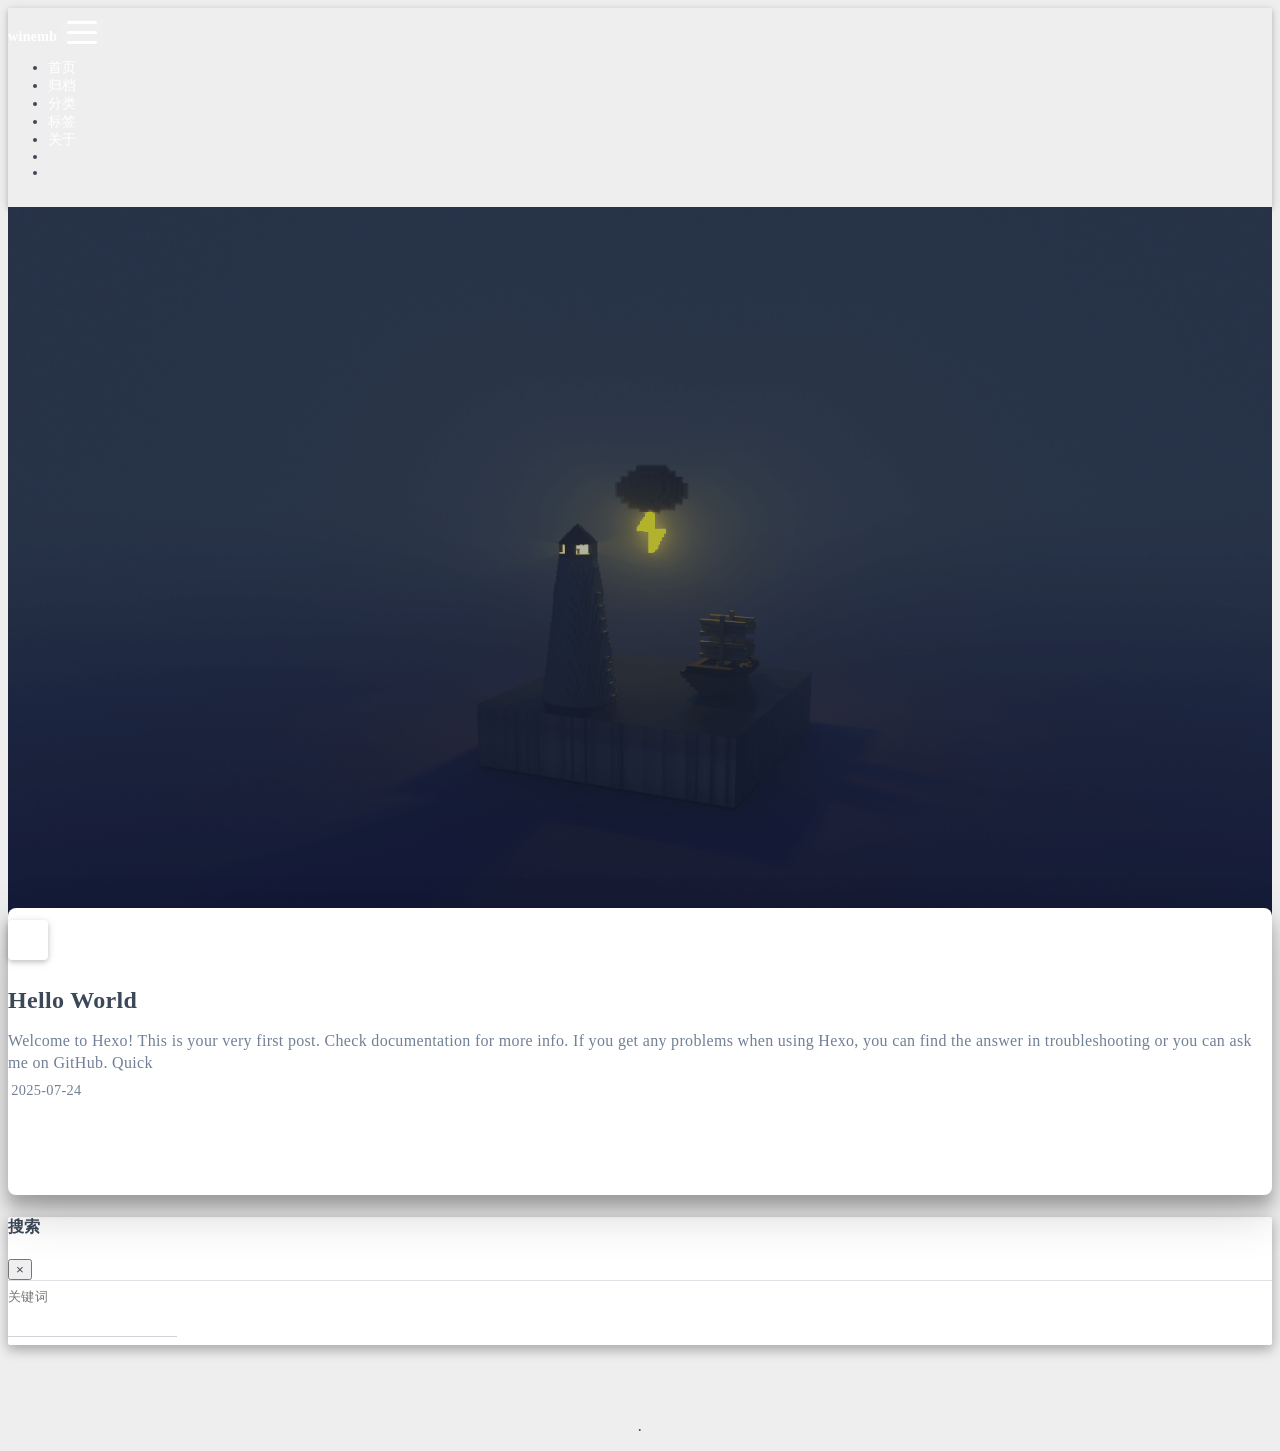
==== index.html @ 0170ba37 "Site updated: 2025-07-24 19:16:11" ====
<!DOCTYPE html>
<html lang="zh-CN" data-default-color-scheme=auto>



<head>
  <meta charset="UTF-8">

  <link rel="apple-touch-icon" sizes="76x76" href="/img/fluid.png">
  <link rel="icon" href="/img/fluid.png">
  

  <meta name="viewport" content="width=device-width, initial-scale=1.0, maximum-scale=5.0, shrink-to-fit=no">
  <meta http-equiv="x-ua-compatible" content="ie=edge">
  
  <meta name="theme-color" content="#2f4154">
  <meta name="author" content="winemb">
  <meta name="keywords" content="">
  
    <meta property="og:type" content="website">
<meta property="og:title" content="winemb的个人博客">
<meta property="og:url" content="http://example.com/index.html">
<meta property="og:site_name" content="winemb的个人博客">
<meta property="og:locale" content="zh_CN">
<meta property="article:author" content="winemb">
<meta name="twitter:card" content="summary_large_image">
  
  
  
  <title>winemb的个人博客</title>

  <link  rel="stylesheet" href="https://lib.baomitu.com/twitter-bootstrap/4.6.1/css/bootstrap.min.css" />





<!-- 主题依赖的图标库，不要自行修改 -->
<!-- Do not modify the link that theme dependent icons -->

<link rel="stylesheet" href="//at.alicdn.com/t/c/font_1749284_5i9bdhy70f8.css">



<link rel="stylesheet" href="//at.alicdn.com/t/c/font_1736178_k526ubmyhba.css">


<link  rel="stylesheet" href="/css/main.css" />


  <link id="highlight-css" rel="stylesheet" href="/css/highlight.css" />
  
    <link id="highlight-css-dark" rel="stylesheet" href="/css/highlight-dark.css" />
  




  <script id="fluid-configs">
    var Fluid = window.Fluid || {};
    Fluid.ctx = Object.assign({}, Fluid.ctx)
    var CONFIG = {"hostname":"example.com","root":"/","version":"1.9.8","typing":{"enable":true,"typeSpeed":70,"cursorChar":"_","loop":false,"scope":[]},"anchorjs":{"enable":true,"element":"h1,h2,h3,h4,h5,h6","placement":"left","visible":"hover","icon":""},"progressbar":{"enable":true,"height_px":3,"color":"#29d","options":{"showSpinner":false,"trickleSpeed":100}},"code_language":{"enable":true,"default":"TEXT"},"copy_btn":true,"image_caption":{"enable":true},"image_zoom":{"enable":true,"img_url_replace":["",""]},"toc":{"enable":true,"placement":"right","headingSelector":"h1,h2,h3,h4,h5,h6","collapseDepth":0},"lazyload":{"enable":true,"loading_img":"/img/loading.gif","onlypost":false,"offset_factor":2},"web_analytics":{"enable":false,"follow_dnt":true,"baidu":null,"google":{"measurement_id":null},"tencent":{"sid":null,"cid":null},"leancloud":{"app_id":null,"app_key":null,"server_url":null,"path":"window.location.pathname","ignore_local":false},"umami":{"src":null,"website_id":null,"domains":null,"start_time":"2024-01-01T00:00:00.000Z","token":null,"api_server":null}},"search_path":"/local-search.xml","include_content_in_search":true};

    if (CONFIG.web_analytics.follow_dnt) {
      var dntVal = navigator.doNotTrack || window.doNotTrack || navigator.msDoNotTrack;
      Fluid.ctx.dnt = dntVal && (dntVal.startsWith('1') || dntVal.startsWith('yes') || dntVal.startsWith('on'));
    }
  </script>
  <script  src="/js/utils.js" ></script>
  <script  src="/js/color-schema.js" ></script>
  


  
<meta name="generator" content="Hexo 7.3.0"></head>


<body>
  

  <header>
    

<div class="header-inner" style="height: 100vh;">
  <nav id="navbar" class="navbar fixed-top  navbar-expand-lg navbar-dark scrolling-navbar">
  <div class="container">
    <a class="navbar-brand" href="/">
      <strong>winemb</strong>
    </a>

    <button id="navbar-toggler-btn" class="navbar-toggler" type="button" data-toggle="collapse"
            data-target="#navbarSupportedContent"
            aria-controls="navbarSupportedContent" aria-expanded="false" aria-label="Toggle navigation">
      <div class="animated-icon"><span></span><span></span><span></span></div>
    </button>

    <!-- Collapsible content -->
    <div class="collapse navbar-collapse" id="navbarSupportedContent">
      <ul class="navbar-nav ml-auto text-center">
        
          
          
          
          
            <li class="nav-item">
              <a class="nav-link" href="/" target="_self">
                <i class="iconfont icon-home-fill"></i>
                <span>首页</span>
              </a>
            </li>
          
        
          
          
          
          
            <li class="nav-item">
              <a class="nav-link" href="/archives/" target="_self">
                <i class="iconfont icon-archive-fill"></i>
                <span>归档</span>
              </a>
            </li>
          
        
          
          
          
          
            <li class="nav-item">
              <a class="nav-link" href="/categories/" target="_self">
                <i class="iconfont icon-category-fill"></i>
                <span>分类</span>
              </a>
            </li>
          
        
          
          
          
          
            <li class="nav-item">
              <a class="nav-link" href="/tags/" target="_self">
                <i class="iconfont icon-tags-fill"></i>
                <span>标签</span>
              </a>
            </li>
          
        
          
          
          
          
            <li class="nav-item">
              <a class="nav-link" href="/about/" target="_self">
                <i class="iconfont icon-user-fill"></i>
                <span>关于</span>
              </a>
            </li>
          
        
        
          <li class="nav-item" id="search-btn">
            <a class="nav-link" target="_self" href="javascript:;" data-toggle="modal" data-target="#modalSearch" aria-label="Search">
              <i class="iconfont icon-search"></i>
            </a>
          </li>
          
        
        
          <li class="nav-item" id="color-toggle-btn">
            <a class="nav-link" target="_self" href="javascript:;" aria-label="Color Toggle">
              <i class="iconfont icon-dark" id="color-toggle-icon"></i>
            </a>
          </li>
        
      </ul>
    </div>
  </div>
</nav>

  

<div id="banner" class="banner" parallax=true
     style="background: url('/img/default.png') no-repeat center center; background-size: cover;">
  <div class="full-bg-img">
    <div class="mask flex-center" style="background-color: rgba(0, 0, 0, 0.3)">
      <div class="banner-text text-center fade-in-up">
        <div class="h2">
          
            <span id="subtitle" data-typed-text="winemb的个人博客"></span>
          
        </div>

        
      </div>

      
        <div class="scroll-down-bar">
          <i class="iconfont icon-arrowdown"></i>
        </div>
      
    </div>
  </div>
</div>

</div>

  </header>

  <main>
    
      <div class="container nopadding-x-md">
        <div id="board"
          style="margin-top: 0">
          
          <div class="container">
            <div class="row">
              <div class="col-12 col-md-10 m-auto">
                


  <div class="row mx-auto index-card">
    
    
    <article class="col-12 col-md-12 mx-auto index-info">
      <h2 class="index-header">
        
        <a href="/2025/07/24/hello-world/" target="_self">
          Hello World
        </a>
      </h2>

      
      <a class="index-excerpt index-excerpt__noimg" href="/2025/07/24/hello-world/" target="_self">
        <div>
          Welcome to Hexo! This is your very first post. Check documentation for more info. If you get any problems when using Hexo, you can find the answer in troubleshooting or you can ask me on GitHub. Quick
        </div>
      </a>

      <div class="index-btm post-metas">
        
          <div class="post-meta mr-3">
            <i class="iconfont icon-date"></i>
            <time datetime="2025-07-24 15:18" pubdate>
              2025-07-24
            </time>
          </div>
        
        
        
      </div>
    </article>
  </div>





              </div>
            </div>
          </div>
        </div>
      </div>
    

    
      <a id="scroll-top-button" aria-label="TOP" href="#" role="button">
        <i class="iconfont icon-arrowup" aria-hidden="true"></i>
      </a>
    

    
      <div class="modal fade" id="modalSearch" tabindex="-1" role="dialog" aria-labelledby="ModalLabel"
     aria-hidden="true">
  <div class="modal-dialog modal-dialog-scrollable modal-lg" role="document">
    <div class="modal-content">
      <div class="modal-header text-center">
        <h4 class="modal-title w-100 font-weight-bold">搜索</h4>
        <button type="button" id="local-search-close" class="close" data-dismiss="modal" aria-label="Close">
          <span aria-hidden="true">&times;</span>
        </button>
      </div>
      <div class="modal-body mx-3">
        <div class="md-form mb-5">
          <input type="text" id="local-search-input" class="form-control validate">
          <label data-error="x" data-success="v" for="local-search-input">关键词</label>
        </div>
        <div class="list-group" id="local-search-result"></div>
      </div>
    </div>
  </div>
</div>

    

    
  </main>

  <footer>
    <div class="footer-inner">
  
    <div class="footer-content">
       . 
    </div>
  
  
  
</div>

  </footer>

  <!-- Scripts -->
  
  <script  src="https://lib.baomitu.com/nprogress/0.2.0/nprogress.min.js" ></script>
  <link  rel="stylesheet" href="https://lib.baomitu.com/nprogress/0.2.0/nprogress.min.css" />

  <script>
    NProgress.configure({"showSpinner":false,"trickleSpeed":100})
    NProgress.start()
    window.addEventListener('load', function() {
      NProgress.done();
    })
  </script>


<script  src="https://lib.baomitu.com/jquery/3.6.4/jquery.min.js" ></script>
<script  src="https://lib.baomitu.com/twitter-bootstrap/4.6.1/js/bootstrap.min.js" ></script>
<script  src="/js/events.js" ></script>
<script  src="/js/plugins.js" ></script>


  <script  src="https://lib.baomitu.com/typed.js/2.0.12/typed.min.js" ></script>
  <script>
    (function (window, document) {
      var typing = Fluid.plugins.typing;
      var subtitle = document.getElementById('subtitle');
      if (!subtitle || !typing) {
        return;
      }
      var text = subtitle.getAttribute('data-typed-text');
      
        typing(text);
      
    })(window, document);
  </script>




  
    <script  src="/js/img-lazyload.js" ></script>
  




  <script  src="/js/local-search.js" ></script>





<!-- 主题的启动项，将它保持在最底部 -->
<!-- the boot of the theme, keep it at the bottom -->
<script  src="/js/boot.js" ></script>


  

  <noscript>
    <div class="noscript-warning">博客在允许 JavaScript 运行的环境下浏览效果更佳</div>
  </noscript>
</body>
</html>
---- css/main.css ----
.anchorjs-link {
  text-decoration: none !important;
  transition: opacity 0.2s ease-in-out;
}
.markdown-body h1:hover > .anchorjs-link,
h2:hover > .anchorjs-link,
h3:hover > .anchorjs-link,
h4:hover > .anchorjs-link,
h5:hover > .anchorjs-link,
h6:hover > .anchorjs-link {
  opacity: 1;
}
.banner {
  height: 100%;
  position: relative;
  overflow: hidden;
  cursor: default;
}
.banner .mask {
  position: absolute;
  width: 100%;
  height: 100%;
  background-color: rgba(0,0,0,0.3);
}
.banner[parallax="true"] {
  will-change: transform;
  -webkit-transform-style: preserve-3d;
  -webkit-backface-visibility: hidden;
  transition: transform 0.05s ease-out;
}
@media (max-width: 100vh) {
  .header-inner {
    max-height: 100vw;
  }
  #board {
    margin-top: -1rem !important;
  }
}
@media (max-width: 79.99vh) {
  .scroll-down-bar {
    display: none;
  }
}
#board {
  position: relative;
  margin-top: -2rem;
  padding: 3rem 0;
  background-color: var(--board-bg-color);
  transition: background-color 0.2s ease-in-out;
  border-radius: 0.5rem;
  z-index: 3;
  -webkit-box-shadow: 0 12px 15px 0 rgba(0,0,0,0.24), 0 17px 50px 0 rgba(0,0,0,0.19);
  box-shadow: 0 12px 15px 0 rgba(0,0,0,0.24), 0 17px 50px 0 rgba(0,0,0,0.19);
}
.code-widget {
  display: inline-block;
  background-color: transparent;
  font-size: 0.75rem;
  line-height: 1;
  font-weight: bold;
  padding: 0.3rem 0.1rem 0.1rem 0.1rem;
  position: absolute;
  right: 0.45rem;
  top: 0.15rem;
  z-index: 1;
}
.code-widget-light {
  color: #999;
}
.code-widget-dark {
  color: #bababa;
}
.copy-btn {
  cursor: pointer;
  user-select: none;
  -webkit-appearance: none;
  outline: none;
}
.copy-btn > i {
  font-size: 0.75rem !important;
  font-weight: 400;
  margin-right: 0.15rem;
  opacity: 0;
  transition: opacity 0.2s ease-in-out;
}
.markdown-body pre:hover > .copy-btn > i {
  opacity: 0.9;
}
.markdown-body pre:hover > .copy-btn,
.markdown-body pre:not(:hover) > .copy-btn {
  outline: none;
}
.license-box {
  background-color: rgba(27,31,35,0.05);
  transition: background-color 0.2s ease-in-out;
  border-radius: 4px;
  font-size: 0.9rem;
  overflow: hidden;
  padding: 1.25rem;
  position: relative;
  z-index: 1;
}
.license-box .license-icon {
  position: absolute;
  top: 50%;
  left: 100%;
}
.license-box .license-icon::after {
  content: "\e8e4";
  font-size: 12.5rem;
  line-height: 1;
  opacity: 0.1;
  position: relative;
  left: -0.85em;
  bottom: 0.5em;
  z-index: -1;
}
.license-box .license-title {
  margin-bottom: 1rem;
}
.license-box .license-title div:nth-child(1) {
  line-height: 1.2;
  margin-bottom: 0.25rem;
}
.license-box .license-title div:nth-child(2) {
  color: var(--sec-text-color);
  font-size: 0.8rem;
}
.license-box .license-meta {
  align-items: center;
  display: flex;
  flex-wrap: wrap;
  justify-content: flex-start;
}
.license-box .license-meta .license-meta-item {
  align-items: center;
  justify-content: center;
  margin-right: 1.5rem;
}
.license-box .license-meta .license-meta-item div:nth-child(1) {
  color: var(--sec-text-color);
  font-size: 0.8rem;
  font-weight: normal;
}
.license-box .license-meta .license-meta-item i.iconfont {
  font-size: 1rem;
}
@media (max-width: 575px) and (min-width: 425px) {
  .license-box .license-meta .license-meta-item {
    display: flex;
    justify-content: flex-start;
    flex-wrap: wrap;
    font-size: 0.8rem;
    flex: 0 0 50%;
    max-width: 50%;
    margin-right: 0;
  }
  .license-box .license-meta .license-meta-item div:nth-child(1) {
    margin-right: 0.5rem;
  }
  .license-box .license-meta .license-meta-date {
    order: -1;
  }
}
@media (max-width: 424px) {
  .license-box::after {
    top: -65px;
  }
  .license-box .license-meta {
    flex-direction: column;
    align-items: flex-start;
  }
  .license-box .license-meta .license-meta-item {
    display: flex;
    flex-wrap: wrap;
    font-size: 0.8rem;
  }
  .license-box .license-meta .license-meta-item div:nth-child(1) {
    margin-right: 0.5rem;
  }
}
.footer-inner {
  padding: 3rem 0 1rem 0;
  text-align: center;
}
.footer-inner > div:not(:first-child) {
  margin: 0.25rem 0;
  font-size: 0.85rem;
}
.footer-inner .statistics {
  display: flex;
  flex-direction: row;
  justify-content: center;
}
.footer-inner .statistics > span {
  flex: 1;
  margin: 0 0.25rem;
}
.footer-inner .statistics > *:nth-last-child(2):first-child {
  text-align: right;
}
.footer-inner .statistics > *:nth-last-child(2):first-child ~ * {
  text-align: left;
}
.footer-inner .beian {
  display: flex;
  flex-direction: row;
  justify-content: center;
}
.footer-inner .beian > * {
  margin: 0 0.25rem;
}
.footer-inner .beian-police {
  position: relative;
  overflow: hidden;
  display: inline-flex;
  align-items: center;
  justify-content: left;
}
.footer-inner .beian-police img {
  margin-right: 3px;
  width: 1rem;
  height: 1rem;
  margin-bottom: 0.1rem;
}
@media (max-width: 424px) {
  .footer-inner .statistics {
    flex-direction: column;
  }
  .footer-inner .statistics > *:nth-last-child(2):first-child {
    text-align: center;
  }
  .footer-inner .statistics > *:nth-last-child(2):first-child ~ * {
    text-align: center;
  }
  .footer-inner .beian {
    flex-direction: column;
  }
  .footer-inner .beian .beian-police {
    justify-content: center;
  }
  .footer-inner .beian > *:nth-last-child(2):first-child {
    text-align: center;
  }
  .footer-inner .beian > *:nth-last-child(2):first-child ~ * {
    text-align: center;
  }
}
sup > a::before,
.footnote-text::before {
  display: block;
  content: "";
  margin-top: -5rem;
  height: 5rem;
  width: 1px;
  visibility: hidden;
}
sup > a::before,
.footnote-text::before {
  display: inline-block;
}
.footnote-item::before {
  display: block;
  content: "";
  margin-top: -5rem;
  height: 5rem;
  width: 1px;
  visibility: hidden;
}
.footnote-list ol {
  list-style-type: none;
  counter-reset: sectioncounter;
  padding-left: 0.5rem;
  font-size: 0.95rem;
}
.footnote-list ol li:before {
  font-family: "Helvetica Neue", monospace, "Monaco";
  content: "[" counter(sectioncounter) "]";
  counter-increment: sectioncounter;
}
.footnote-list ol li+li {
  margin-top: 0.5rem;
}
.footnote-text {
  padding-left: 0.5em;
}
.navbar {
  background-color: transparent;
  font-size: 0.875rem;
  box-shadow: 0 2px 5px 0 rgba(0,0,0,0.16), 0 2px 10px 0 rgba(0,0,0,0.12);
  -webkit-box-shadow: 0 2px 5px 0 rgba(0,0,0,0.16), 0 2px 10px 0 rgba(0,0,0,0.12);
}
.navbar .navbar-brand {
  color: var(--navbar-text-color);
}
.navbar .navbar-toggler .animated-icon span {
  background-color: var(--navbar-text-color);
}
.navbar .nav-item .nav-link {
  display: block;
  color: var(--navbar-text-color);
  transition: color 0.2s ease-in-out, background-color 0.2s ease-in-out;
}
.navbar .nav-item .nav-link:hover {
  color: var(--link-hover-color);
}
.navbar .nav-item .nav-link:focus {
  color: var(--navbar-text-color);
}
.navbar .nav-item .nav-link i {
  font-size: 0.875rem;
  line-height: inherit;
}
.navbar .nav-item .nav-link i:only-child {
  margin: 0 0.2rem;
}
.navbar .navbar-toggler {
  border-width: 0;
  outline: 0;
}
.navbar.scrolling-navbar {
  will-change: background, padding;
  -webkit-transition: background 0.5s ease-in-out, padding 0.5s ease-in-out;
  transition: background 0.5s ease-in-out, padding 0.5s ease-in-out;
}
@media (min-width: 600px) {
  .navbar.scrolling-navbar {
    padding-top: 12px;
    padding-bottom: 12px;
  }
  .navbar.scrolling-navbar .navbar-nav > li {
    -webkit-transition-duration: 1s;
    transition-duration: 1s;
  }
}
.navbar.scrolling-navbar.top-nav-collapse {
  padding-top: 5px;
  padding-bottom: 5px;
}
.navbar .dropdown-menu {
  font-size: 0.875rem;
  color: var(--navbar-text-color);
  background-color: rgba(0,0,0,0.3);
  border: none;
  min-width: 8rem;
  -webkit-transition: background 0.5s ease-in-out, padding 0.5s ease-in-out;
  transition: background 0.5s ease-in-out, padding 0.5s ease-in-out;
}
@media (max-width: 991.98px) {
  .navbar .dropdown-menu {
    text-align: center;
  }
}
.navbar .dropdown-item {
  color: var(--navbar-text-color);
}
.navbar .dropdown-item:hover,
.navbar .dropdown-item:focus {
  color: var(--link-hover-color);
  background-color: rgba(0,0,0,0.1);
}
@media (min-width: 992px) {
  .navbar .dropdown:hover > .dropdown-menu {
    display: block;
  }
  .navbar .dropdown > .dropdown-toggle:active {
    pointer-events: none;
  }
  .navbar .dropdown-menu {
    top: 95%;
  }
}
.navbar .animated-icon {
  width: 30px;
  height: 20px;
  position: relative;
  margin: 0;
  -webkit-transform: rotate(0deg);
  -moz-transform: rotate(0deg);
  -o-transform: rotate(0deg);
  transform: rotate(0deg);
  -webkit-transition: 0.5s ease-in-out;
  -moz-transition: 0.5s ease-in-out;
  -o-transition: 0.5s ease-in-out;
  transition: 0.5s ease-in-out;
  cursor: pointer;
}
.navbar .animated-icon span {
  display: block;
  position: absolute;
  height: 3px;
  width: 100%;
  border-radius: 9px;
  opacity: 1;
  left: 0;
  -webkit-transform: rotate(0deg);
  -moz-transform: rotate(0deg);
  -o-transform: rotate(0deg);
  transform: rotate(0deg);
  -webkit-transition: 0.25s ease-in-out;
  -moz-transition: 0.25s ease-in-out;
  -o-transition: 0.25s ease-in-out;
  transition: 0.25s ease-in-out;
  background: #fff;
}
.navbar .animated-icon span:nth-child(1) {
  top: 0;
}
.navbar .animated-icon span:nth-child(2) {
  top: 10px;
}
.navbar .animated-icon span:nth-child(3) {
  top: 20px;
}
.navbar .animated-icon.open span:nth-child(1) {
  top: 11px;
  -webkit-transform: rotate(135deg);
  -moz-transform: rotate(135deg);
  -o-transform: rotate(135deg);
  transform: rotate(135deg);
}
.navbar .animated-icon.open span:nth-child(2) {
  opacity: 0;
  left: -60px;
}
.navbar .animated-icon.open span:nth-child(3) {
  top: 11px;
  -webkit-transform: rotate(-135deg);
  -moz-transform: rotate(-135deg);
  -o-transform: rotate(-135deg);
  transform: rotate(-135deg);
}
.navbar .dropdown-collapse,
.top-nav-collapse,
.navbar-col-show {
  background-color: var(--navbar-bg-color);
}
@media (max-width: 767px) {
  .navbar {
    font-size: 1rem;
    line-height: 2.5rem;
  }
}
.banner-text {
  color: var(--subtitle-color);
  max-width: calc(960px - 6rem);
  width: 80%;
  overflow-wrap: break-word;
}
.banner-text .typed-cursor {
  margin: 0 0.2rem;
}
@media (max-width: 767px) {
  #subtitle,
  .typed-cursor {
    font-size: 1.5rem;
  }
}
@media (max-width: 575px) {
  .banner-text {
    font-size: 0.9rem;
  }
  #subtitle,
  .typed-cursor {
    font-size: 1.35rem;
  }
}
.modal-dialog .modal-content {
  background-color: var(--board-bg-color);
  border: 0;
  border-radius: 0.125rem;
  -webkit-box-shadow: 0 5px 11px 0 rgba(0,0,0,0.18), 0 4px 15px 0 rgba(0,0,0,0.15);
  box-shadow: 0 5px 11px 0 rgba(0,0,0,0.18), 0 4px 15px 0 rgba(0,0,0,0.15);
}
.modal-dialog .modal-content .modal-header {
  border-bottom-color: var(--line-color);
  transition: border-bottom-color 0.2s ease-in-out;
}
.close {
  color: var(--text-color);
}
.close:hover {
  color: var(--link-hover-color);
}
.close:focus {
  outline: 0;
}
.modal-dialog .modal-content .modal-header {
  border-top-left-radius: 0.125rem;
  border-top-right-radius: 0.125rem;
  border-bottom: 1px solid #dee2e6;
}
.md-form {
  position: relative;
  margin-top: 1.5rem;
  margin-bottom: 1.5rem;
}
.md-form input[type] {
  -webkit-box-sizing: content-box;
  box-sizing: content-box;
  background-color: transparent;
  border: none;
  border-bottom: 1px solid #ced4da;
  border-radius: 0;
  outline: none;
  -webkit-box-shadow: none;
  box-shadow: none;
  transition: border-color 0.15s ease-in-out, box-shadow 0.15s ease-in-out, -webkit-box-shadow 0.15s ease-in-out;
}
.md-form input[type]:focus:not([readonly]) {
  border-bottom: 1px solid #4285f4;
  -webkit-box-shadow: 0 1px 0 0 #4285f4;
  box-shadow: 0 1px 0 0 #4285f4;
}
.md-form input[type]:focus:not([readonly]) + label {
  color: #4285f4;
}
.md-form input[type].valid,
.md-form input[type]:focus.valid {
  border-bottom: 1px solid #00c851;
  -webkit-box-shadow: 0 1px 0 0 #00c851;
  box-shadow: 0 1px 0 0 #00c851;
}
.md-form input[type].valid + label,
.md-form input[type]:focus.valid + label {
  color: #00c851;
}
.md-form input[type].invalid,
.md-form input[type]:focus.invalid {
  border-bottom: 1px solid #f44336;
  -webkit-box-shadow: 0 1px 0 0 #f44336;
  box-shadow: 0 1px 0 0 #f44336;
}
.md-form input[type].invalid + label,
.md-form input[type]:focus.invalid + label {
  color: #f44336;
}
.md-form input[type].validate {
  margin-bottom: 2.5rem;
}
.md-form input[type].form-control {
  height: auto;
  padding: 0.6rem 0 0.4rem 0;
  margin: 0 0 0.5rem 0;
  color: var(--text-color);
  background-color: transparent;
  border-radius: 0;
}
.md-form label {
  font-size: 0.8rem;
  position: absolute;
  top: -1rem;
  left: 0;
  color: #757575;
  cursor: text;
  transition: color 0.2s ease-out;
}
.modal-open[style] {
  padding-right: 0 !important;
  overflow: auto;
}
.modal-open[style] #navbar[style] {
  padding-right: 1rem !important;
}
#nprogress .bar {
  height: 3px !important;
  background-color: #29d !important;
}
#nprogress .peg {
  box-shadow: 0 0 14px #29d, 0 0 8px #29d !important;
}
@media (max-width: 575px) {
  #nprogress .bar {
    display: none;
  }
}
.noscript-warning {
  background-color: #f55;
  color: #fff;
  font-family: sans-serif;
  font-size: 1rem;
  font-weight: bold;
  position: fixed;
  left: 0;
  bottom: 0;
  text-align: center;
  width: 100%;
  z-index: 99;
}
.pagination {
  margin-top: 3rem;
  justify-content: center;
}
.pagination .space {
  align-self: flex-end;
}
.pagination .page-number,
.pagination .current,
.pagination .extend {
  outline: 0;
  border: 0;
  background-color: transparent;
  font-size: 0.9rem;
  padding: 0.5rem 0.75rem;
  line-height: 1.25;
  border-radius: 0.125rem;
}
.pagination .page-number {
  margin: 0 0.05rem;
}
.pagination .page-number:hover,
.pagination .current {
  transition: background-color 0.2s ease-in-out;
  background-color: var(--link-hover-bg-color);
}
.qr-trigger {
  cursor: pointer;
  position: relative;
}
.qr-trigger:hover .qr-img {
  display: block;
  transition: all 0.3s;
}
.qr-img {
  max-width: 12rem;
  position: absolute;
  right: -5.25rem;
  z-index: 99;
  display: none;
  border-radius: 0.2rem;
  background-color: transparent;
  box-shadow: 0 0 20px -5px rgba(158,158,158,0.2);
}
.scroll-down-bar {
  position: absolute;
  width: 100%;
  height: 6rem;
  text-align: center;
  cursor: pointer;
  bottom: 0;
}
.scroll-down-bar i.iconfont {
  font-size: 2rem;
  font-weight: bold;
  display: inline-block;
  position: relative;
  padding-top: 2rem;
  color: var(--subtitle-color);
  transform: translateZ(0);
  animation: scroll-down 1.5s infinite;
}
#scroll-top-button {
  position: fixed;
  z-index: 99;
  background: var(--board-bg-color);
  transition: background-color 0.2s ease-in-out, bottom 0.3s ease;
  border-radius: 4px;
  min-width: 40px;
  min-height: 40px;
  bottom: -60px;
  outline: none;
  display: flex;
  display: -webkit-flex;
  align-items: center;
  box-shadow: 0 2px 5px 0 rgba(0,0,0,0.16), 0 2px 10px 0 rgba(0,0,0,0.12);
}
#scroll-top-button i {
  font-size: 32px;
  margin: auto;
  color: var(--sec-text-color);
}
#scroll-top-button:hover i,
#scroll-top-button:active i {
  animation-name: scroll-top;
  animation-duration: 1s;
  animation-delay: 0.1s;
  animation-timing-function: ease-in-out;
  animation-iteration-count: infinite;
  animation-fill-mode: forwards;
  animation-direction: alternate;
}
#local-search-result .search-list-title {
  border-left: 3px solid #0d47a1;
}
#local-search-result .search-list-content {
  padding: 0 1.25rem;
}
#local-search-result .search-word {
  color: #ff4500;
}
#toc {
  visibility: hidden;
}
.toc-header {
  margin-bottom: 0.5rem;
  font-weight: bold;
  line-height: 1.2;
}
.toc-header,
.toc-header > i {
  font-size: 1.25rem;
}
.toc-body {
  max-height: 75vh;
  overflow-y: auto;
  overflow: -moz-scrollbars-none;
  -ms-overflow-style: none;
}
.toc-body ol {
  list-style: none;
  padding-inline-start: 1rem;
}
.toc-body::-webkit-scrollbar {
  display: none;
}
.tocbot-list {
  position: relative;
}
.tocbot-list ol {
  list-style: none;
  padding-left: 1rem;
}
.tocbot-list a {
  font-size: 0.95rem;
}
.tocbot-link {
  color: var(--text-color);
}
.tocbot-active-link {
  font-weight: bold;
  color: var(--link-hover-color);
}
.tocbot-is-collapsed {
  max-height: 0;
}
.tocbot-is-collapsible {
  overflow: hidden;
  transition: all 0.3s ease-in-out;
}
.toc-list-item {
  white-space: nowrap;
  overflow: hidden;
  text-overflow: ellipsis;
}
.toc-list-item.is-active-li::before {
  height: 1rem;
  margin: 0.25rem 0;
  visibility: visible;
}
.toc-list-item::before {
  width: 0.15rem;
  height: 0.2rem;
  position: absolute;
  left: 0.25rem;
  content: "";
  border-radius: 2px;
  margin: 0.65rem 0;
  background: var(--link-hover-color);
  visibility: hidden;
  transition: height 0.1s ease-in-out, margin 0.1s ease-in-out, visibility 0.1s ease-in-out;
}
.sidebar {
  position: -webkit-sticky;
  position: sticky;
  top: 2rem;
  padding: 3rem 0;
}
html {
  font-size: 16px;
  letter-spacing: 0.02em;
}
html,
body {
  height: 100%;
  font-family: var(--font-family-sans-serif);
  overflow-wrap: break-word;
}
body {
  transition: color 0.2s ease-in-out, background-color 0.2s ease-in-out;
  background-color: var(--body-bg-color);
  color: var(--text-color);
  -webkit-font-smoothing: antialiased;
  -moz-osx-font-smoothing: grayscale;
}
body a {
  color: var(--text-color);
  text-decoration: none;
  cursor: pointer;
  transition: color 0.2s ease-in-out, background-color 0.2s ease-in-out;
}
body a:hover {
  color: var(--link-hover-color);
  text-decoration: none;
  transition: color 0.2s ease-in-out, background-color 0.2s ease-in-out;
}
code {
  color: inherit;
}
table {
  font-size: inherit;
  color: var(--post-text-color);
}
img[lazyload] {
  object-fit: cover;
}
*[align="left"] {
  text-align: left;
}
*[align="center"] {
  text-align: center;
}
*[align="right"] {
  text-align: right;
}
::-webkit-scrollbar {
  width: 6px;
  height: 6px;
}
::-webkit-scrollbar-thumb {
  background-color: var(--scrollbar-color);
  border-radius: 6px;
}
::-webkit-scrollbar-thumb:hover {
  background-color: var(--scrollbar-hover-color);
}
::-webkit-scrollbar-corner {
  background-color: transparent;
}
label {
  margin-bottom: 0;
}
i.iconfont {
  font-size: 1em;
  line-height: 1;
}
:root {
  --color-mode: "light";
  --body-bg-color: #eee;
  --board-bg-color: #fff;
  --text-color: #3c4858;
  --sec-text-color: #718096;
  --post-text-color: #2c3e50;
  --post-heading-color: #1a202c;
  --post-link-color: #0366d6;
  --link-hover-color: #30a9de;
  --link-hover-bg-color: #f8f9fa;
  --line-color: #eaecef;
  --navbar-bg-color: #2f4154;
  --navbar-text-color: #fff;
  --subtitle-color: #fff;
  --scrollbar-color: #c4c6c9;
  --scrollbar-hover-color: #a6a6a6;
  --button-bg-color: transparent;
  --button-hover-bg-color: #f2f3f5;
  --highlight-bg-color: #f6f8fa;
  --inlinecode-bg-color: rgba(175,184,193,0.2);
  --fold-title-color: #3c4858;
  --fold-border-color: #eaecef;
}
@media (prefers-color-scheme: dark) {
  :root {
    --color-mode: "dark";
  }
  :root:not([data-user-color-scheme]) {
    --body-bg-color: #181c27;
    --board-bg-color: #252d38;
    --text-color: #c4c6c9;
    --sec-text-color: #a7a9ad;
    --post-text-color: #c4c6c9;
    --post-heading-color: #c4c6c9;
    --post-link-color: #1589e9;
    --link-hover-color: #30a9de;
    --link-hover-bg-color: #364151;
    --line-color: #435266;
    --navbar-bg-color: #1f3144;
    --navbar-text-color: #d0d0d0;
    --subtitle-color: #d0d0d0;
    --scrollbar-color: #687582;
    --scrollbar-hover-color: #9da8b3;
    --button-bg-color: transparent;
    --button-hover-bg-color: #46647e;
    --highlight-bg-color: #303030;
    --inlinecode-bg-color: rgba(99,110,123,0.4);
    --fold-title-color: #c4c6c9;
    --fold-border-color: #435266;
  }
  :root:not([data-user-color-scheme]) img {
    -webkit-filter: brightness(0.9);
    filter: brightness(0.9);
    transition: filter 0.2s ease-in-out;
  }
  :root:not([data-user-color-scheme]) .license-box {
    background-color: rgba(62,75,94,0.35);
    transition: background-color 0.2s ease-in-out;
  }
  :root:not([data-user-color-scheme]) .gt-comment-admin .gt-comment-content {
    background-color: transparent;
    transition: background-color 0.2s ease-in-out;
  }
}
@media not print {
  [data-user-color-scheme="dark"] {
    --body-bg-color: #181c27;
    --board-bg-color: #252d38;
    --text-color: #c4c6c9;
    --sec-text-color: #a7a9ad;
    --post-text-color: #c4c6c9;
    --post-heading-color: #c4c6c9;
    --post-link-color: #1589e9;
    --link-hover-color: #30a9de;
    --link-hover-bg-color: #364151;
    --line-color: #435266;
    --navbar-bg-color: #1f3144;
    --navbar-text-color: #d0d0d0;
    --subtitle-color: #d0d0d0;
    --scrollbar-color: #687582;
    --scrollbar-hover-color: #9da8b3;
    --button-bg-color: transparent;
    --button-hover-bg-color: #46647e;
    --highlight-bg-color: #303030;
    --inlinecode-bg-color: rgba(99,110,123,0.4);
    --fold-title-color: #c4c6c9;
    --fold-border-color: #435266;
  }
  [data-user-color-scheme="dark"] img {
    -webkit-filter: brightness(0.9);
    filter: brightness(0.9);
    transition: filter 0.2s ease-in-out;
  }
  [data-user-color-scheme="dark"] .license-box {
    background-color: rgba(62,75,94,0.35);
    transition: background-color 0.2s ease-in-out;
  }
  [data-user-color-scheme="dark"] .gt-comment-admin .gt-comment-content {
    background-color: transparent;
    transition: background-color 0.2s ease-in-out;
  }
}
@media print {
  :root {
    --color-mode: "light";
  }
}
.fade-in-up {
  -webkit-animation-name: fade-in-up;
  animation-name: fade-in-up;
}
.hidden-mobile {
  display: block;
}
.visible-mobile {
  display: none;
}
@media (max-width: 575px) {
  .hidden-mobile {
    display: none;
  }
  .visible-mobile {
    display: block;
  }
}
.nomargin-x {
  margin-left: 0 !important;
  margin-right: 0 !important;
}
.nopadding-x {
  padding-left: 0 !important;
  padding-right: 0 !important;
}
@media (max-width: 767px) {
  .nopadding-x-md {
    padding-left: 0 !important;
    padding-right: 0 !important;
  }
}
.flex-center {
  display: -webkit-box;
  display: -ms-flexbox;
  display: flex;
  -webkit-box-align: center;
  -ms-flex-align: center;
  align-items: center;
  -webkit-box-pack: center;
  -ms-flex-pack: center;
  justify-content: center;
  height: 100%;
}
.hover-with-bg {
  display: inline-block;
  line-height: 1;
}
.hover-with-bg:hover {
  background-color: var(--link-hover-bg-color);
  transition-duration: 0.2s;
  transition-timing-function: ease-in-out;
  border-radius: 0.2rem;
}
@-moz-keyframes fade-in-up {
  from {
    opacity: 0;
    -webkit-transform: translate3d(0, 100%, 0);
    transform: translate3d(0, 100%, 0);
  }
  to {
    opacity: 1;
    -webkit-transform: translate3d(0, 0, 0);
    transform: translate3d(0, 0, 0);
  }
}
@-webkit-keyframes fade-in-up {
  from {
    opacity: 0;
    -webkit-transform: translate3d(0, 100%, 0);
    transform: translate3d(0, 100%, 0);
  }
  to {
    opacity: 1;
    -webkit-transform: translate3d(0, 0, 0);
    transform: translate3d(0, 0, 0);
  }
}
@-o-keyframes fade-in-up {
  from {
    opacity: 0;
    -webkit-transform: translate3d(0, 100%, 0);
    transform: translate3d(0, 100%, 0);
  }
  to {
    opacity: 1;
    -webkit-transform: translate3d(0, 0, 0);
    transform: translate3d(0, 0, 0);
  }
}
@keyframes fade-in-up {
  from {
    opacity: 0;
    -webkit-transform: translate3d(0, 100%, 0);
    transform: translate3d(0, 100%, 0);
  }
  to {
    opacity: 1;
    -webkit-transform: translate3d(0, 0, 0);
    transform: translate3d(0, 0, 0);
  }
}
@-moz-keyframes scroll-down {
  0% {
    opacity: 0.8;
    top: 0;
  }
  50% {
    opacity: 0.4;
    top: -1em;
  }
  100% {
    opacity: 0.8;
    top: 0;
  }
}
@-webkit-keyframes scroll-down {
  0% {
    opacity: 0.8;
    top: 0;
  }
  50% {
    opacity: 0.4;
    top: -1em;
  }
  100% {
    opacity: 0.8;
    top: 0;
  }
}
@-o-keyframes scroll-down {
  0% {
    opacity: 0.8;
    top: 0;
  }
  50% {
    opacity: 0.4;
    top: -1em;
  }
  100% {
    opacity: 0.8;
    top: 0;
  }
}
@keyframes scroll-down {
  0% {
    opacity: 0.8;
    top: 0;
  }
  50% {
    opacity: 0.4;
    top: -1em;
  }
  100% {
    opacity: 0.8;
    top: 0;
  }
}
@-moz-keyframes scroll-top {
  0% {
    -webkit-transform: translateY(0);
    transform: translateY(0);
  }
  50% {
    -webkit-transform: translateY(-0.35rem);
    transform: translateY(-0.35rem);
  }
  100% {
    -webkit-transform: translateY(0);
    transform: translateY(0);
  }
}
@-webkit-keyframes scroll-top {
  0% {
    -webkit-transform: translateY(0);
    transform: translateY(0);
  }
  50% {
    -webkit-transform: translateY(-0.35rem);
    transform: translateY(-0.35rem);
  }
  100% {
    -webkit-transform: translateY(0);
    transform: translateY(0);
  }
}
@-o-keyframes scroll-top {
  0% {
    -webkit-transform: translateY(0);
    transform: translateY(0);
  }
  50% {
    -webkit-transform: translateY(-0.35rem);
    transform: translateY(-0.35rem);
  }
  100% {
    -webkit-transform: translateY(0);
    transform: translateY(0);
  }
}
@keyframes scroll-top {
  0% {
    -webkit-transform: translateY(0);
    transform: translateY(0);
  }
  50% {
    -webkit-transform: translateY(-0.35rem);
    transform: translateY(-0.35rem);
  }
  100% {
    -webkit-transform: translateY(0);
    transform: translateY(0);
  }
}
@media print {
  header,
  footer,
  .side-col,
  #scroll-top-button,
  .post-prevnext,
  #comments {
    display: none !important;
  }
  .markdown-body a:not([href^='#']):not([href^='javascript:']):not(.print-no-link)::after {
    content: ' (' attr(href) ')';
    font-size: 0.8rem;
    color: var(--post-text-color);
    opacity: 0.8;
  }
  .markdown-body > h1,
  .markdown-body h2 {
    border-bottom-color: transparent !important;
  }
  .markdown-body > h1,
  .markdown-body h2,
  .markdown-body h3,
  .markdown-body h4,
  .markdown-body h5,
  .markdown-body h6 {
    margin-top: 1.25em !important;
    margin-bottom: 0.25em !important;
  }
  .markdown-body [data-anchorjs-icon]::after {
    display: none;
  }
  .markdown-body figure.highlight table,
  .markdown-body figure.highlight tbody,
  .markdown-body figure.highlight tr,
  .markdown-body figure.highlight td.code,
  .markdown-body figure.highlight td.code pre {
    width: 100% !important;
    display: block !important;
  }
  .markdown-body figure.highlight pre > code {
    white-space: pre-wrap;
  }
  .markdown-body figure.highlight .gutter,
  .markdown-body figure.highlight .code-widget {
    display: none !important;
  }
  .post-metas a {
    text-decoration: none;
  }
}
@media not print {
  #seo-header {
    display: none;
  }
}
.index-card {
  margin-bottom: 2.5rem;
}
.index-img img {
  display: block;
  width: 100%;
  height: 10rem;
  object-fit: cover;
  box-shadow: 0 5px 11px 0 rgba(0,0,0,0.18), 0 4px 15px 0 rgba(0,0,0,0.15);
  border-radius: 0.25rem;
  background-color: transparent;
}
.index-info {
  display: flex;
  flex-direction: column;
  justify-content: space-between;
  padding-top: 0.5rem;
  padding-bottom: 0.5rem;
}
.index-header {
  color: var(--text-color);
  font-size: 1.5rem;
  font-weight: bold;
  line-height: 1.4;
  white-space: nowrap;
  overflow: hidden;
  text-overflow: ellipsis;
  margin-bottom: 0.25rem;
}
.index-header .index-pin {
  color: var(--text-color);
  font-size: 1.5rem;
  margin-right: 0.15rem;
}
.index-btm {
  color: var(--sec-text-color);
}
.index-btm a {
  color: var(--sec-text-color);
}
.index-excerpt {
  color: var(--sec-text-color);
  margin: 0.5rem 0;
  height: calc(1.4rem * 3);
  overflow: hidden;
  display: flex;
}
.index-excerpt > div {
  width: 100%;
  line-height: 1.4rem;
  word-break: break-word;
  display: -webkit-box;
  -webkit-box-orient: vertical;
  -webkit-line-clamp: 3;
}
.index-excerpt__noimg {
  height: auto;
  max-height: calc(1.4rem * 3);
}
@media (max-width: 767px) {
  .index-info {
    padding-top: 1.25rem;
  }
  .index-header {
    font-size: 1.25rem;
    white-space: normal;
    overflow: hidden;
    word-break: break-word;
    display: -webkit-box;
    -webkit-box-orient: vertical;
    -webkit-line-clamp: 2;
  }
  .index-header .index-pin {
    font-size: 1.25rem;
  }
  .index-excerpt {
    height: auto;
    max-height: calc(1.4rem * 3);
    margin: 0.25rem 0;
  }
}
#valine.v[data-class=v] .status-bar,
#valine.v[data-class=v] .veditor,
#valine.v[data-class=v] .vinput,
#valine.v[data-class=v] .vbtn,
#valine.v[data-class=v] p,
#valine.v[data-class=v] pre code {
  color: var(--text-color);
}
#valine.v[data-class=v] .vinput::placeholder {
  color: var(--sec-text-color);
}
#valine.v[data-class=v] .vicon {
  fill: var(--text-color);
}
.gt-container .gt-comment-content:hover {
  -webkit-box-shadow: none;
  box-shadow: none;
}
.gt-container .gt-comment-body {
  color: var(--text-color) !important;
  transition: color 0.2s ease-in-out;
}
#remark-km423lmfdslkm34-back {
  z-index: 1030;
}
#remark-km423lmfdslkm34-node {
  z-index: 1031;
}
.markdown-body .highlight pre,
.markdown-body pre {
  padding: 1.45rem 1rem;
}
.markdown-body pre code.hljs {
  padding: 0;
}
.markdown-body pre[class*="language-"] {
  padding-top: 1.45rem;
  padding-bottom: 1.45rem;
  padding-right: 1rem;
  line-height: 1.5;
  margin-bottom: 1rem;
}
.markdown-body .code-wrapper {
  position: relative;
  border-radius: 4px;
  margin-bottom: 1rem;
}
.markdown-body .hljs,
.markdown-body .highlight pre,
.markdown-body .code-wrapper pre,
.markdown-body figure.highlight td.gutter {
  transition: color 0.2s ease-in-out, background-color 0.2s ease-in-out;
  background-color: var(--highlight-bg-color);
}
pre[class*=language-].line-numbers {
  position: initial;
}
figure {
  margin: 1rem 0;
}
figure.highlight {
  position: relative;
}
figure.highlight table {
  border: 0;
  margin: 0;
  width: auto;
  border-radius: 4px;
}
figure.highlight td {
  border: 0;
  padding: 0;
}
figure.highlight tr {
  border: 0;
}
figure.highlight td.code {
  width: 100%;
}
figure.highlight td.gutter {
  display: table-cell;
  position: -webkit-sticky;
  position: sticky;
  left: 0;
  z-index: 1;
}
figure.highlight td.gutter pre {
  text-align: right;
  padding: 0 0.75rem;
  border-radius: initial;
  border-right: 1px solid #999;
}
figure.highlight td.gutter pre span.line {
  color: #999;
}
figure.highlight td.code > pre {
  border-top-left-radius: 0;
  border-bottom-left-radius: 0;
}
.markdown-body {
  font-size: 1rem;
  line-height: 1.6;
  font-family: var(--font-family-sans-serif);
  margin-bottom: 2rem;
  color: var(--post-text-color);
}
.markdown-body > h1,
.markdown-body h2 {
  border-bottom-color: var(--line-color);
}
.markdown-body > h1,
.markdown-body h2,
.markdown-body h3,
.markdown-body h4,
.markdown-body h5,
.markdown-body h6 {
  color: var(--post-heading-color);
  transition: color 0.2s ease-in-out, border-bottom-color 0.2s ease-in-out;
  font-weight: bold;
  margin-bottom: 0.75em;
  margin-top: 2em;
}
.markdown-body > h1::before,
.markdown-body h2::before,
.markdown-body h3::before,
.markdown-body h4::before,
.markdown-body h5::before,
.markdown-body h6::before {
  display: block;
  content: "";
  margin-top: -5rem;
  height: 5rem;
  width: 1px;
  visibility: hidden;
}
.markdown-body > h1:focus,
.markdown-body h2:focus,
.markdown-body h3:focus,
.markdown-body h4:focus,
.markdown-body h5:focus,
.markdown-body h6:focus {
  outline: none;
}
.markdown-body a {
  color: var(--post-link-color);
}
.markdown-body strong {
  font-weight: bold;
}
.markdown-body code {
  tab-size: 4;
  background-color: var(--inlinecode-bg-color);
  transition: background-color 0.2s ease-in-out;
}
.markdown-body table tr {
  background-color: var(--board-bg-color);
  transition: background-color 0.2s ease-in-out;
}
.markdown-body table tr:nth-child(2n) {
  background-color: var(--board-bg-color);
  transition: background-color 0.2s ease-in-out;
}
.markdown-body table th,
.markdown-body table td {
  border-color: var(--line-color);
  transition: border-color 0.2s ease-in-out;
}
.markdown-body pre {
  font-size: 85% !important;
}
.markdown-body pre .mermaid {
  text-align: center;
}
.markdown-body pre .mermaid > svg {
  min-width: 100%;
}
.markdown-body p > img,
.markdown-body p > a > img,
.markdown-body figure > img,
.markdown-body figure > a > img {
  max-width: 90%;
  margin: 1.5rem auto;
  display: block;
  box-shadow: 0 5px 11px 0 rgba(0,0,0,0.18), 0 4px 15px 0 rgba(0,0,0,0.15);
  border-radius: 4px;
  background-color: transparent;
}
.markdown-body blockquote {
  color: var(--sec-text-color);
}
.markdown-body details {
  cursor: pointer;
}
.markdown-body details summary {
  outline: none;
}
hr,
.markdown-body hr {
  background-color: initial;
  border-top: 1px solid var(--line-color);
  transition: border-top-color 0.2s ease-in-out;
}
.markdown-body hr {
  height: 0;
  margin: 2rem 0;
}
.markdown-body figcaption.image-caption {
  font-size: 0.8rem;
  color: var(--post-text-color);
  opacity: 0.65;
  line-height: 1;
  margin: -0.75rem auto 2rem;
  text-align: center;
}
.markdown-body figcaption:not(.image-caption) {
  display: none;
}
.post-content,
post-custom {
  box-sizing: border-box;
  padding-left: 10%;
  padding-right: 10%;
}
@media (max-width: 767px) {
  .post-content,
  post-custom {
    padding-left: 2rem;
    padding-right: 2rem;
  }
  .page-content,
  .post-content {
    overflow: hidden;
  }
}
@media (max-width: 424px) {
  .post-content,
  post-custom {
    padding-left: 1rem;
    padding-right: 1rem;
  }
  .page-content,
  .post-content {
    overflow: hidden;
  }
  .anchorjs-link-left {
    opacity: 0 !important;
  }
}
.page-content strong,
.post-content strong {
  font-weight: bold;
}
.page-content > *:nth-child(2),
.post-content > *:nth-child(2) {
  margin-top: 0;
}
.page-content img,
.post-content img {
  object-fit: cover;
  max-width: 100%;
}
.post-metas {
  display: flex;
  flex-wrap: wrap;
  font-size: 0.9rem;
}
.post-meta > *:not(.hover-with-bg) {
  margin-right: 0.2rem;
}
.post-prevnext {
  display: flex;
  flex-wrap: wrap;
  justify-content: space-between;
  font-size: 0.9rem;
  margin-left: -0.35rem;
  margin-right: -0.35rem;
}
.post-prevnext .post-prev,
.post-prevnext .post-next {
  display: flex;
  padding-left: 0;
  padding-right: 0;
}
.post-prevnext .post-prev i,
.post-prevnext .post-next i {
  font-size: 1.5rem;
}
.post-prevnext .post-prev a,
.post-prevnext .post-next a {
  display: flex;
  align-items: center;
}
.post-prevnext .post-prev .hidden-mobile,
.post-prevnext .post-next .hidden-mobile {
  display: -webkit-box;
  -webkit-box-orient: vertical;
  -webkit-line-clamp: 2;
  text-overflow: ellipsis;
  overflow: hidden;
}
@media (max-width: 575px) {
  .post-prevnext .post-prev .hidden-mobile,
  .post-prevnext .post-next .hidden-mobile {
    display: none;
  }
}
.post-prevnext .post-prev:hover i,
.post-prevnext .post-prev:active i,
.post-prevnext .post-next:hover i,
.post-prevnext .post-next:active i {
  -webkit-animation-duration: 1s;
  animation-duration: 1s;
  -webkit-animation-delay: 0.1s;
  animation-delay: 0.1s;
  -webkit-animation-timing-function: ease-in-out;
  animation-timing-function: ease-in-out;
  -webkit-animation-iteration-count: infinite;
  animation-iteration-count: infinite;
  -webkit-animation-fill-mode: forwards;
  animation-fill-mode: forwards;
  -webkit-animation-direction: alternate;
  animation-direction: alternate;
}
.post-prevnext .post-prev:hover i,
.post-prevnext .post-prev:active i {
  -webkit-animation-name: post-prev-anim;
  animation-name: post-prev-anim;
}
.post-prevnext .post-next:hover i,
.post-prevnext .post-next:active i {
  -webkit-animation-name: post-next-anim;
  animation-name: post-next-anim;
}
.post-prevnext .post-next {
  justify-content: flex-end;
}
.post-prevnext .fa-chevron-left {
  margin-right: 0.5rem;
}
.post-prevnext .fa-chevron-right {
  margin-left: 0.5rem;
}
#seo-header {
  color: var(--post-heading-color);
  font-weight: bold;
  margin-top: 0.5em;
  margin-bottom: 0.75em;
  border-bottom-color: var(--line-color);
  border-bottom-style: solid;
  border-bottom-width: 2px;
  line-height: 1.5;
}
.custom,
#comments {
  margin-top: 2rem;
}
#comments noscript {
  display: block;
  text-align: center;
  padding: 2rem 0;
}
.visitors {
  font-size: 0.8em;
  padding: 0.45rem;
  float: right;
}
a.fancybox:hover {
  text-decoration: none;
}
mjx-container,
.mjx-container {
  overflow-x: auto;
  overflow-y: hidden !important;
  padding: 0.5em 0;
}
mjx-container:focus,
.mjx-container:focus,
mjx-container svg:focus,
.mjx-container svg:focus {
  outline: none;
}
.mjx-char {
  line-height: 1;
}
.katex-block {
  overflow-x: auto;
}
.katex,
.mjx-mrow {
  white-space: pre-wrap !important;
}
.footnote-ref [class*=hint--][aria-label]:after {
  max-width: 12rem;
  white-space: nowrap;
  overflow: hidden;
  text-overflow: ellipsis;
}
@-moz-keyframes post-prev-anim {
  0% {
    -webkit-transform: translateX(0);
    transform: translateX(0);
  }
  50% {
    -webkit-transform: translateX(-0.35rem);
    transform: translateX(-0.35rem);
  }
  100% {
    -webkit-transform: translateX(0);
    transform: translateX(0);
  }
}
@-webkit-keyframes post-prev-anim {
  0% {
    -webkit-transform: translateX(0);
    transform: translateX(0);
  }
  50% {
    -webkit-transform: translateX(-0.35rem);
    transform: translateX(-0.35rem);
  }
  100% {
    -webkit-transform: translateX(0);
    transform: translateX(0);
  }
}
@-o-keyframes post-prev-anim {
  0% {
    -webkit-transform: translateX(0);
    transform: translateX(0);
  }
  50% {
    -webkit-transform: translateX(-0.35rem);
    transform: translateX(-0.35rem);
  }
  100% {
    -webkit-transform: translateX(0);
    transform: translateX(0);
  }
}
@keyframes post-prev-anim {
  0% {
    -webkit-transform: translateX(0);
    transform: translateX(0);
  }
  50% {
    -webkit-transform: translateX(-0.35rem);
    transform: translateX(-0.35rem);
  }
  100% {
    -webkit-transform: translateX(0);
    transform: translateX(0);
  }
}
@-moz-keyframes post-next-anim {
  0% {
    -webkit-transform: translateX(0);
    transform: translateX(0);
  }
  50% {
    -webkit-transform: translateX(0.35rem);
    transform: translateX(0.35rem);
  }
  100% {
    -webkit-transform: translateX(0);
    transform: translateX(0);
  }
}
@-webkit-keyframes post-next-anim {
  0% {
    -webkit-transform: translateX(0);
    transform: translateX(0);
  }
  50% {
    -webkit-transform: translateX(0.35rem);
    transform: translateX(0.35rem);
  }
  100% {
    -webkit-transform: translateX(0);
    transform: translateX(0);
  }
}
@-o-keyframes post-next-anim {
  0% {
    -webkit-transform: translateX(0);
    transform: translateX(0);
  }
  50% {
    -webkit-transform: translateX(0.35rem);
    transform: translateX(0.35rem);
  }
  100% {
    -webkit-transform: translateX(0);
    transform: translateX(0);
  }
}
@keyframes post-next-anim {
  0% {
    -webkit-transform: translateX(0);
    transform: translateX(0);
  }
  50% {
    -webkit-transform: translateX(0.35rem);
    transform: translateX(0.35rem);
  }
  100% {
    -webkit-transform: translateX(0);
    transform: translateX(0);
  }
}
.fold {
  margin: 1rem 0;
  border: 0.5px solid var(--fold-border-color);
  position: relative;
  clear: both;
  border-radius: 0.125rem;
}
.fold .fold-title {
  color: var(--fold-title-color);
  padding: 0.5rem 0.75rem;
  font-size: 0.9rem;
  font-weight: bold;
  border-radius: 0.125rem;
}
.fold .fold-title:not(.collapsed) > .fold-arrow {
  transform: rotate(90deg);
  transform-origin: center center;
}
.fold .fold-title .fold-arrow {
  display: inline-block;
  margin-right: 0.35rem;
  transition: transform 0.3s ease-out;
}
.fold .fold-content {
  padding: 1rem 1rem;
}
.fold .fold-content > *:last-child {
  margin-bottom: 0;
}
.fold-default,
.fold-secondary {
  background-color: rgba(187,187,187,0.25);
}
.fold-primary {
  background-color: rgba(183,160,224,0.25);
}
.fold-info {
  background-color: rgba(160,197,228,0.25);
}
.fold-success {
  background-color: rgba(174,220,174,0.25);
}
.fold-warning {
  background-color: rgba(248,214,166,0.25);
}
.fold-danger {
  background-color: rgba(236,169,167,0.25);
}
.fold-light {
  background-color: rgba(254,254,254,0.25);
}
.note {
  padding: 0.75rem;
  border-left: 0.35rem solid;
  border-radius: 0.25rem;
  margin: 1.5rem 0;
  color: var(--text-color);
  transition: color 0.2s ease-in-out;
  font-size: 0.9rem;
}
.note a {
  color: var(--text-color);
  transition: color 0.2s ease-in-out;
}
.note *:last-child {
  margin-bottom: 0;
}
.note-default,
.note-secondary {
  background-color: rgba(187,187,187,0.25);
  border-color: #777;
}
.note-primary {
  background-color: rgba(183,160,224,0.25);
  border-color: #6f42c1;
}
.note-success {
  background-color: rgba(174,220,174,0.25);
  border-color: #5cb85c;
}
.note-danger {
  background-color: rgba(236,169,167,0.25);
  border-color: #d9534f;
}
.note-warning {
  background-color: rgba(248,214,166,0.25);
  border-color: #f0ad4e;
}
.note-info {
  background-color: rgba(160,197,228,0.25);
  border-color: #428bca;
}
.note-light {
  background-color: rgba(254,254,254,0.25);
  border-color: #0f0f0f;
}
.label {
  display: inline;
  border-radius: 3px;
  font-size: 85%;
  margin: 0;
  padding: 0.2em 0.4em;
  color: var(--text-color);
  transition: color 0.2s ease-in-out;
}
.label-default,
.label-secondary {
  background-color: rgba(187,187,187,0.25);
}
.label-primary {
  background-color: rgba(183,160,224,0.25);
}
.label-info {
  background-color: rgba(160,197,228,0.25);
}
.label-success {
  background-color: rgba(174,220,174,0.25);
}
.label-warning {
  background-color: rgba(248,214,166,0.25);
}
.label-danger {
  background-color: rgba(236,169,167,0.25);
}
.markdown-body .btn {
  border: 1px solid var(--line-color);
  background-color: var(--button-bg-color);
  color: var(--text-color);
  transition: color 0.2s ease-in-out, background 0.2s ease-in-out, border-color 0.2s ease-in-out;
  border-radius: 0.25rem;
  display: inline-block;
  font-size: 0.875em;
  line-height: 2;
  padding: 0 0.75rem;
  margin-bottom: 1rem;
}
.markdown-body .btn:hover {
  background-color: var(--button-hover-bg-color);
  text-decoration: none;
}
.group-image-container {
  margin: 1.5rem auto;
}
.group-image-container img {
  margin: 0 auto;
  border-radius: 3px;
  background-color: transparent;
  box-shadow: 0 3px 9px 0 rgba(0,0,0,0.15), 0 3px 9px 0 rgba(0,0,0,0.15);
}
.group-image-row {
  margin-bottom: 0.5rem;
  display: flex;
  justify-content: center;
}
.group-image-wrap {
  flex: 1;
  display: flex;
  justify-content: center;
}
.group-image-wrap:not(:last-child) {
  margin-right: 0.25rem;
}
input[type=checkbox] {
  margin: 0 0.2em 0.2em 0;
  vertical-align: middle;
}
.list-group a ~ p.h5 {
  margin-top: 1rem;
}
.list-group-item {
  display: flex;
  background-color: transparent;
  border: 0;
}
.list-group-item time {
  flex: 0 0 5rem;
}
.list-group-item .list-group-item-title {
  white-space: nowrap;
  overflow: hidden;
  text-overflow: ellipsis;
}
@media (max-width: 575px) {
  .list-group-item {
    font-size: 0.95rem;
    padding: 0.5rem 0.75rem;
  }
  .list-group-item time {
    flex: 0 0 4rem;
  }
}
.list-group-item-action {
  color: var(--text-color);
}
.list-group-item-action:focus,
.list-group-item-action:hover {
  color: var(--link-hover-color);
  background-color: var(--link-hover-bg-color);
}
.about-avatar {
  position: relative;
  margin: -8rem auto 1rem;
  width: 10rem;
  height: 10rem;
  z-index: 3;
}
.about-avatar img {
  width: 100%;
  height: 100%;
  border-radius: 50%;
  background-color: transparent;
  object-fit: cover;
  box-shadow: 0 2px 5px 0 rgba(0,0,0,0.16), 0 2px 10px 0 rgba(0,0,0,0.12);
}
.about-info > div {
  margin-bottom: 0.5rem;
}
.about-name {
  font-size: 1.75rem;
  font-weight: bold;
}
.about-intro {
  font-size: 1rem;
}
.about-icons > a:not(:last-child) {
  margin-right: 0.5rem;
}
.about-icons > a > i {
  font-size: 1.5rem;
}
.category-bar .category-list {
  max-height: 85vh;
  overflow-y: auto;
  overflow-x: hidden;
}
.category-bar .category-list::-webkit-scrollbar {
  display: none;
}
.category-bar .category-list > .category-sub > a {
  font-weight: bold;
  font-size: 1.2rem;
}
.category-bar .category-list .category-item-action i {
  margin: 0;
}
.category-bar .category-list .category-subitem.list-group-item {
  padding-left: 0.5rem;
  padding-right: 0;
}
.category-bar .category-list .category-collapse .category-post-list {
  margin-top: 0.25rem;
  margin-bottom: 0.5rem;
}
.category-bar .category-list .category-collapse .category-post {
  font-size: 0.9rem;
  line-height: 1.75;
}
.category-bar .category-list .category-item-action:hover {
  background-color: initial;
}
.category-bar .list-group-item {
  padding: 0;
}
.category-bar .list-group-item.active {
  color: var(--link-hover-color);
  background-color: initial;
  font-weight: bold;
  font-family: "iconfont";
  font-style: normal;
  -webkit-font-smoothing: antialiased;
}
.category-bar .list-group-item.active::before {
  content: "\e61f";
  font-weight: initial;
  margin-right: 0.25rem;
}
.category-bar .list-group-count {
  margin-left: 0.2rem;
  margin-right: 0.2rem;
  font-size: 0.9em;
}
.category-bar .list-group-item-action:focus,
.category-bar .list-group-item-action:hover {
  background-color: initial;
}
.category-chains {
  display: flex;
  flex-wrap: wrap;
}
.category-chains > *:not(:last-child) {
  margin-right: 1em;
}
.category:not(:last-child) {
  margin-bottom: 1rem;
}
.category .category-item,
.category .category-subitem {
  font-weight: bold;
  display: flex;
  align-items: center;
}
.category .category-item {
  font-size: 1.25rem;
}
.category .category-subitem {
  font-size: 1.1rem;
}
.category .category-collapse {
  padding-left: 1.25rem;
  width: 100%;
}
.category .category-count {
  font-size: 0.9rem;
  font-weight: initial;
  min-width: 1.3em;
  line-height: 1.3em;
  display: flex;
  align-items: center;
}
.category .category-count i {
  padding-right: 0.25rem;
}
.category .category-count span {
  width: 2rem;
}
.category .category-post {
  white-space: nowrap;
  overflow: hidden;
  text-overflow: ellipsis;
}
.category .category-item-action:not(.collapsed) > i {
  transform: rotate(90deg);
  transform-origin: center center;
}
.category .category-item-action i {
  transition: transform 0.3s ease-out;
  display: inline-block;
  margin-left: 0.25rem;
}
.category .category-item-action .category:hover {
  z-index: 1;
  color: var(--link-hover-color);
  text-decoration: none;
  background-color: var(--link-hover-bg-color);
}
.category .row {
  margin-left: 0;
  margin-right: 0;
}
.tagcloud {
  padding: 1rem 5%;
}
.tagcloud a {
  display: inline-block;
  padding: 0.5rem;
}
.tagcloud a:hover {
  color: var(--link-hover-color) !important;
}
.links .card {
  box-shadow: none;
  min-width: 33%;
  background-color: transparent;
  border: 0;
}
.links .card-body {
  margin: 1rem 0;
  padding: 1rem;
  border-radius: 0.3rem;
  display: block;
  width: 100%;
  height: 100%;
}
.links .card-body:hover .link-avatar {
  transform: scale(1.1);
}
.links .card-content {
  display: flex;
  flex-wrap: nowrap;
  width: 100%;
  height: 3.5rem;
}
.link-avatar {
  flex: none;
  width: 3rem;
  height: 3rem;
  margin-right: 0.75rem;
  object-fit: cover;
  transition-duration: 0.2s;
  transition-timing-function: ease-in-out;
}
.link-avatar img {
  width: 100%;
  height: 100%;
  border-radius: 50%;
  background-color: transparent;
  object-fit: cover;
}
.link-text {
  flex: 1;
  display: grid;
  flex-direction: column;
  line-height: 1.5;
}
.link-title {
  overflow: hidden;
  text-overflow: ellipsis;
  white-space: nowrap;
  color: var(--text-color);
  font-weight: bold;
}
.link-intro {
  max-height: 2rem;
  font-size: 0.85rem;
  line-height: 1.2;
  color: var(--sec-text-color);
  display: -webkit-box;
  -webkit-box-orient: vertical;
  -webkit-line-clamp: 2;
  text-overflow: ellipsis;
  overflow: hidden;
}
@media (max-width: 767px) {
  .links {
    display: flex;
    flex-direction: column;
    justify-content: center;
    align-items: center;
  }
  .links .card {
    padding-left: 2rem;
    padding-right: 2rem;
  }
}
@media (min-width: 768px) {
  .link-text:only-child {
    margin-left: 1rem;
  }
}
---- css/highlight.css ----
pre code.hljs {
  display: block;
  overflow-x: auto;
  padding: 1em
}
code.hljs {
  padding: 3px 5px
}
/*!
  Theme: GitHub
  Description: Light theme as seen on github.com
  Author: github.com
  Maintainer: @Hirse
  Updated: 2021-05-15

  Outdated base version: https://github.com/primer/github-syntax-light
  Current colors taken from GitHub's CSS
*/
.hljs {
  color: #24292e;
  background: #ffffff
}
.hljs-doctag,
.hljs-keyword,
.hljs-meta .hljs-keyword,
.hljs-template-tag,
.hljs-template-variable,
.hljs-type,
.hljs-variable.language_ {
  /* prettylights-syntax-keyword */
  color: #d73a49
}
.hljs-title,
.hljs-title.class_,
.hljs-title.class_.inherited__,
.hljs-title.function_ {
  /* prettylights-syntax-entity */
  color: #6f42c1
}
.hljs-attr,
.hljs-attribute,
.hljs-literal,
.hljs-meta,
.hljs-number,
.hljs-operator,
.hljs-variable,
.hljs-selector-attr,
.hljs-selector-class,
.hljs-selector-id {
  /* prettylights-syntax-constant */
  color: #005cc5
}
.hljs-regexp,
.hljs-string,
.hljs-meta .hljs-string {
  /* prettylights-syntax-string */
  color: #032f62
}
.hljs-built_in,
.hljs-symbol {
  /* prettylights-syntax-variable */
  color: #e36209
}
.hljs-comment,
.hljs-code,
.hljs-formula {
  /* prettylights-syntax-comment */
  color: #6a737d
}
.hljs-name,
.hljs-quote,
.hljs-selector-tag,
.hljs-selector-pseudo {
  /* prettylights-syntax-entity-tag */
  color: #22863a
}
.hljs-subst {
  /* prettylights-syntax-storage-modifier-import */
  color: #24292e
}
.hljs-section {
  /* prettylights-syntax-markup-heading */
  color: #005cc5;
  font-weight: bold
}
.hljs-bullet {
  /* prettylights-syntax-markup-list */
  color: #735c0f
}
.hljs-emphasis {
  /* prettylights-syntax-markup-italic */
  color: #24292e;
  font-style: italic
}
.hljs-strong {
  /* prettylights-syntax-markup-bold */
  color: #24292e;
  font-weight: bold
}
.hljs-addition {
  /* prettylights-syntax-markup-inserted */
  color: #22863a;
  background-color: #f0fff4
}
.hljs-deletion {
  /* prettylights-syntax-markup-deleted */
  color: #b31d28;
  background-color: #ffeef0
}
.hljs-char.escape_,
.hljs-link,
.hljs-params,
.hljs-property,
.hljs-punctuation,
.hljs-tag {
  /* purposely ignored */
  
}
---- css/highlight-dark.css ----
pre code.hljs {
  display: block;
  overflow-x: auto;
  padding: 1em
}
code.hljs {
  padding: 3px 5px
}
/*

Dark style from softwaremaniacs.org (c) Ivan Sagalaev <Maniac@SoftwareManiacs.Org>

*/
.hljs {
  color: #ddd;
  background: #303030
}
.hljs-keyword,
.hljs-selector-tag,
.hljs-literal,
.hljs-section,
.hljs-link {
  color: white
}
.hljs-subst {
  /* default */
  
}
.hljs-string,
.hljs-title,
.hljs-name,
.hljs-type,
.hljs-attribute,
.hljs-symbol,
.hljs-bullet,
.hljs-built_in,
.hljs-addition,
.hljs-variable,
.hljs-template-tag,
.hljs-template-variable {
  color: #d88
}
.hljs-comment,
.hljs-quote,
.hljs-deletion,
.hljs-meta {
  color: #979797
}
.hljs-keyword,
.hljs-selector-tag,
.hljs-literal,
.hljs-title,
.hljs-section,
.hljs-doctag,
.hljs-type,
.hljs-name,
.hljs-strong {
  font-weight: bold
}
.hljs-emphasis {
  font-style: italic
}
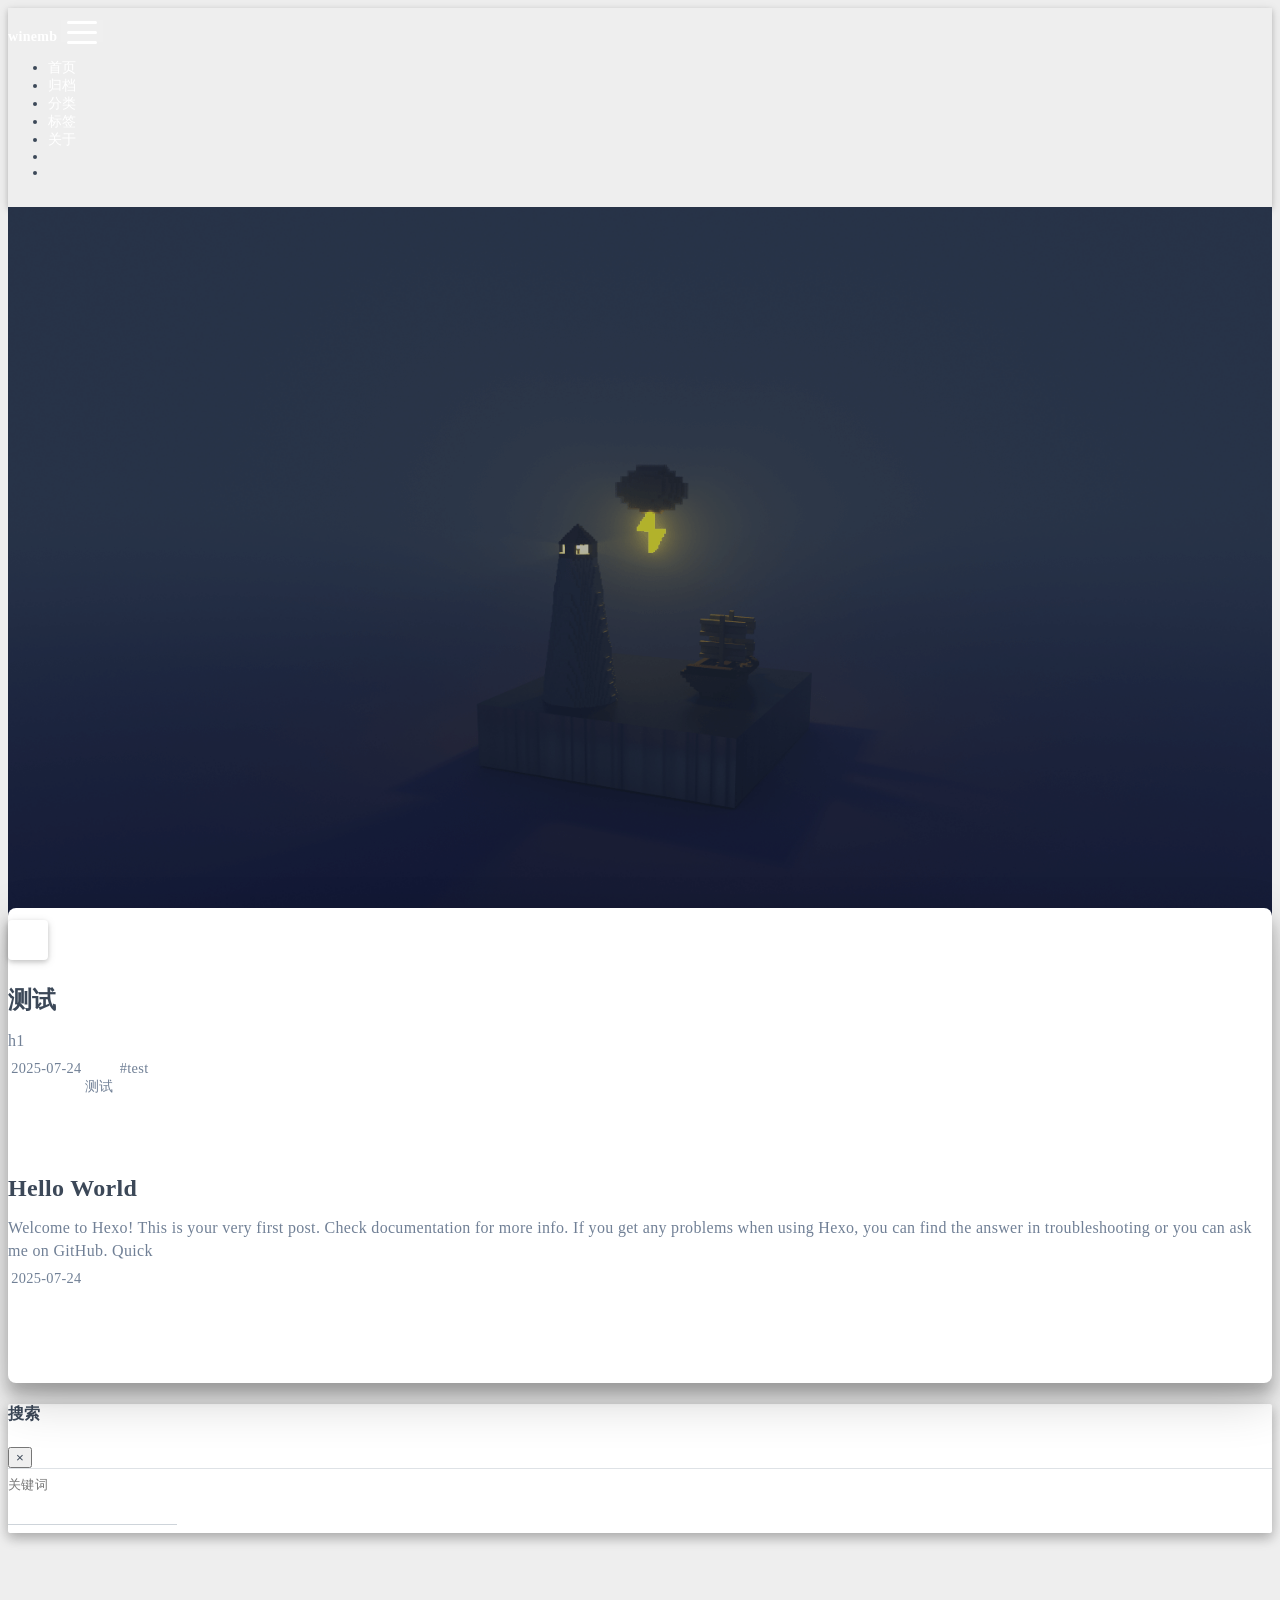
==== commit 603d45b5: "Site updated: 2025-07-24 19:21:54" ====
--- a/index.html
+++ b/index.html
@@ -21,7 +21,7 @@
   
     <meta property="og:type" content="website">
 <meta property="og:title" content="winemb的个人博客">
-<meta property="og:url" content="http://example.com/index.html">
+<meta property="og:url" content="https://windowsembedded.github.io/index.html">
 <meta property="og:site_name" content="winemb的个人博客">
 <meta property="og:locale" content="zh_CN">
 <meta property="article:author" content="winemb">
@@ -61,7 +61,7 @@
   <script id="fluid-configs">
     var Fluid = window.Fluid || {};
     Fluid.ctx = Object.assign({}, Fluid.ctx)
-    var CONFIG = {"hostname":"example.com","root":"/","version":"1.9.8","typing":{"enable":true,"typeSpeed":70,"cursorChar":"_","loop":false,"scope":[]},"anchorjs":{"enable":true,"element":"h1,h2,h3,h4,h5,h6","placement":"left","visible":"hover","icon":""},"progressbar":{"enable":true,"height_px":3,"color":"#29d","options":{"showSpinner":false,"trickleSpeed":100}},"code_language":{"enable":true,"default":"TEXT"},"copy_btn":true,"image_caption":{"enable":true},"image_zoom":{"enable":true,"img_url_replace":["",""]},"toc":{"enable":true,"placement":"right","headingSelector":"h1,h2,h3,h4,h5,h6","collapseDepth":0},"lazyload":{"enable":true,"loading_img":"/img/loading.gif","onlypost":false,"offset_factor":2},"web_analytics":{"enable":false,"follow_dnt":true,"baidu":null,"google":{"measurement_id":null},"tencent":{"sid":null,"cid":null},"leancloud":{"app_id":null,"app_key":null,"server_url":null,"path":"window.location.pathname","ignore_local":false},"umami":{"src":null,"website_id":null,"domains":null,"start_time":"2024-01-01T00:00:00.000Z","token":null,"api_server":null}},"search_path":"/local-search.xml","include_content_in_search":true};
+    var CONFIG = {"hostname":"windowsembedded.github.io","root":"/","version":"1.9.8","typing":{"enable":true,"typeSpeed":70,"cursorChar":"_","loop":false,"scope":[]},"anchorjs":{"enable":true,"element":"h1,h2,h3,h4,h5,h6","placement":"left","visible":"hover","icon":""},"progressbar":{"enable":true,"height_px":3,"color":"#29d","options":{"showSpinner":false,"trickleSpeed":100}},"code_language":{"enable":true,"default":"TEXT"},"copy_btn":true,"image_caption":{"enable":true},"image_zoom":{"enable":true,"img_url_replace":["",""]},"toc":{"enable":true,"placement":"right","headingSelector":"h1,h2,h3,h4,h5,h6","collapseDepth":0},"lazyload":{"enable":true,"loading_img":"/img/loading.gif","onlypost":false,"offset_factor":2},"web_analytics":{"enable":false,"follow_dnt":true,"baidu":null,"google":{"measurement_id":null},"tencent":{"sid":null,"cid":null},"leancloud":{"app_id":null,"app_key":null,"server_url":null,"path":"window.location.pathname","ignore_local":false},"umami":{"src":null,"website_id":null,"domains":null,"start_time":"2024-01-01T00:00:00.000Z","token":null,"api_server":null}},"search_path":"/local-search.xml","include_content_in_search":true};
 
     if (CONFIG.web_analytics.follow_dnt) {
       var dntVal = navigator.doNotTrack || window.doNotTrack || navigator.msDoNotTrack;
@@ -220,6 +220,67 @@
               <div class="col-12 col-md-10 m-auto">
                 
 
+
+  <div class="row mx-auto index-card">
+    
+    
+    <article class="col-12 col-md-12 mx-auto index-info">
+      <h2 class="index-header">
+        
+        <a href="/2025/07/24/%E6%B5%8B%E8%AF%95/" target="_self">
+          测试
+        </a>
+      </h2>
+
+      
+      <a class="index-excerpt index-excerpt__noimg" href="/2025/07/24/%E6%B5%8B%E8%AF%95/" target="_self">
+        <div>
+          h1
+        </div>
+      </a>
+
+      <div class="index-btm post-metas">
+        
+          <div class="post-meta mr-3">
+            <i class="iconfont icon-date"></i>
+            <time datetime="2025-07-24 19:18" pubdate>
+              2025-07-24
+            </time>
+          </div>
+        
+        
+          <div class="post-meta mr-3 d-flex align-items-center">
+            <i class="iconfont icon-category"></i>
+            
+
+<span class="category-chains">
+  
+  
+    
+      <span class="category-chain">
+        
+  <a href="/categories/%E6%B5%8B%E8%AF%95/" class="category-chain-item">测试</a>
+  
+  
+
+      </span>
+    
+  
+</span>
+
+          </div>
+        
+        
+          <div class="post-meta">
+            <i class="iconfont icon-tags"></i>
+            
+              <a href="/tags/test/">#test</a>
+            
+          </div>
+        
+      </div>
+    </article>
+  </div>
 
   <div class="row mx-auto index-card">
     
